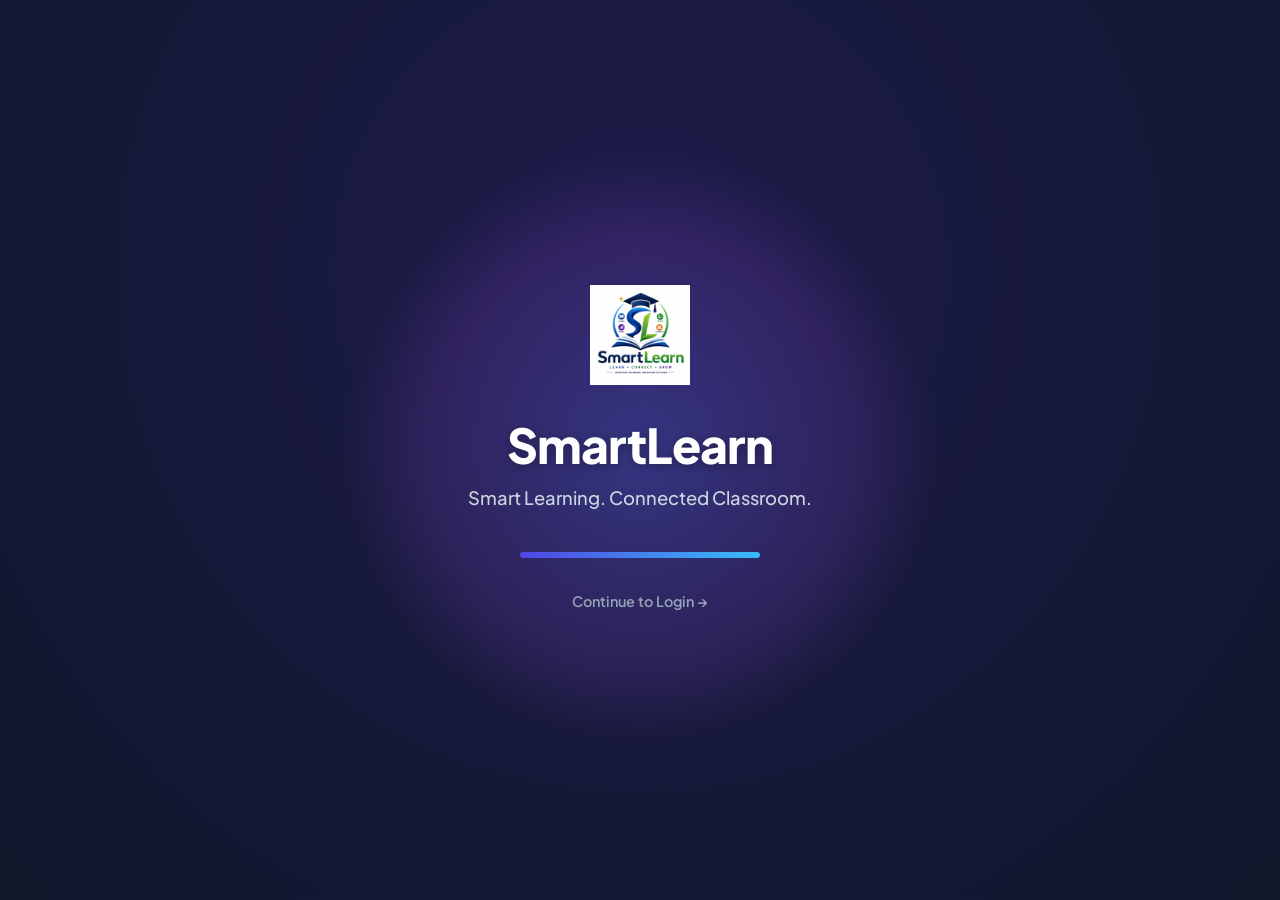
==== index.html @ 7f32639a "Initial release: SmartLearn Connected Classroom Portal with Gamification, PWA & APK Manifest" ====
<!DOCTYPE html>
<html lang="en">
<head>
  <meta charset="UTF-8">
  <meta name="viewport" content="width=device-width, initial-scale=1.0">
  <title>SmartLearn | Smart Learning. Connected Classroom.</title>
  <meta name="description" content="SmartLearn is a Smart Classroom Management System connecting Students, Teachers, Parents, and Administrators through Academics, Attendance, Communication, AI, and Analytics.">
  <link rel="stylesheet" href="css/style.css">
  <link rel="stylesheet" href="css/auth.css">
  <link rel="icon" href="assets/logo.png" type="image/png">
  <link rel="apple-touch-icon" href="assets/icon-192.png">
  <link rel="manifest" href="manifest.json">
  <meta name="theme-color" content="#4f46e5">
</head>
<body>

  <div class="splash-container">
    <div class="splash-background-glow"></div>
    
    <div class="splash-content">
      <div class="splash-logo-box" style="background: transparent; box-shadow: none;">
        <img src="assets/logo.png" alt="SmartLearn Logo" style="width: 100px; height: 100px; object-fit: contain;">
      </div>

      <h1 class="splash-title">SmartLearn</h1>
      <p class="splash-tagline">Smart Learning. Connected Classroom.</p>

      <div class="splash-loader-bar">
        <div class="splash-loader-fill"></div>
      </div>

      <a href="login.html" class="splash-skip-btn">Continue to Login &rarr;</a>
    </div>
  </div>

  <script>
    // Automatic redirect to login.html after 2.5 seconds
    setTimeout(() => {
      window.location.href = "login.html";
    }, 2500);
  </script>
</body>
</html>
---- css/style.css ----
/* ==========================================================================
   SmartLearn - Global Design System & Core Styles
   Brand: SmartLearn | Tagline: Smart Learning. Connected Classroom.
   Responsive Support: Laptop, Desktop, Tablet, Mobile (Portrait & Landscape)
   ========================================================================== */

@import url('https://fonts.googleapis.com/css2?family=Plus+Jakarta+Sans:wght@400;500;600;700;800&family=Inter:wght@400;500;600;700&display=swap');

:root {
  /* Core Color Palette */
  --primary: #4f46e5;
  --primary-hover: #4338ca;
  --primary-light: #eef2ff;
  --primary-glow: rgba(79, 70, 229, 0.25);
  
  --secondary: #3b82f6;
  --secondary-hover: #2563eb;
  --secondary-light: #eff6ff;
  
  --accent: #8b5cf6;
  --accent-light: #f5f3ff;
  
  /* Status Colors */
  --success: #10b981;
  --success-light: #ecfdf5;
  --warning: #f59e0b;
  --warning-light: #fffbeb;
  --danger: #ef4444;
  --danger-light: #fef2f2;
  --info: #06b6d4;
  --info-light: #ecfeff;

  /* Neutral Spectrum */
  --slate-900: #0f172a;
  --slate-800: #1e293b;
  --slate-700: #334155;
  --slate-600: #475569;
  --slate-500: #64748b;
  --slate-400: #94a3b8;
  --slate-300: #cbd5e1;
  --slate-200: #e2e8f0;
  --slate-100: #f1f5f9;
  --slate-50: #f8fafc;
  --white: #ffffff;

  /* Semantic Variables - Light Theme */
  --bg-main: var(--slate-50);
  --bg-surface: var(--white);
  --bg-subtle: var(--slate-100);
  --border-color: var(--slate-200);
  --text-main: var(--slate-900);
  --text-muted: var(--slate-500);
  --text-light: var(--slate-400);

  /* Shadows */
  --shadow-sm: 0 1px 3px rgba(15, 23, 42, 0.06), 0 1px 2px rgba(15, 23, 42, 0.04);
  --shadow-md: 0 4px 12px -2px rgba(15, 23, 42, 0.08), 0 2px 6px -1px rgba(15, 23, 42, 0.04);
  --shadow-lg: 0 12px 24px -4px rgba(15, 23, 42, 0.12), 0 4px 8px -2px rgba(15, 23, 42, 0.04);
  --shadow-primary: 0 8px 20px -4px var(--primary-glow);

  /* Borders & Radius */
  --radius-sm: 8px;
  --radius-md: 12px;
  --radius-lg: 18px;
  --radius-full: 9999px;

  /* Typography & Transitions */
  --font-main: 'Plus Jakarta Sans', 'Inter', -apple-system, BlinkMacSystemFont, sans-serif;
  --transition-fast: 0.2s cubic-bezier(0.4, 0, 0.2, 1);
  --transition-normal: 0.3s cubic-bezier(0.4, 0, 0.2, 1);
}

/* Dark Theme Overrides */
body.dark-theme {
  --bg-main: #0b0f19;
  --bg-surface: #1e293b;
  --bg-subtle: #1e293b;
  --bg-tertiary: #0f172a;
  --border-color: #334155;
  --text-main: #f8fafc;
  --text-muted: #cbd5e1;
  --text-light: #94a3b8;
  --shadow-sm: 0 1px 3px rgba(0, 0, 0, 0.3);
  --shadow-md: 0 4px 12px rgba(0, 0, 0, 0.4);
  --shadow-lg: 0 12px 24px rgba(0, 0, 0, 0.5);
}

/* CSS Reset & Strict Overflow Prevention */
*, *::before, *::after {
  box-sizing: border-box;
  margin: 0;
  padding: 0;
}

svg {
  max-width: 100%;
  max-height: 100%;
}

html {
  font-size: 16px;
  scroll-behavior: smooth;
  width: 100%;
  overflow-x: hidden;
}

body {
  font-family: var(--font-main);
  background-color: var(--bg-main);
  color: var(--text-main);
  line-height: 1.6;
  -webkit-font-smoothing: antialiased;
  -moz-osx-font-smoothing: grayscale;
  min-height: 100vh;
  width: 100%;
  overflow-x: hidden;
}

a {
  color: var(--primary);
  text-decoration: none;
  transition: color var(--transition-fast);
}

a:hover {
  color: var(--primary-hover);
}

button, input, select, textarea {
  font-family: inherit;
  font-size: inherit;
}

/* Typography Utilities */
h1, h2, h3, h4, h5, h6 {
  font-weight: 700;
  color: var(--text-main);
  line-height: 1.25;
}

.text-sm { font-size: 0.875rem; }
.text-xs { font-size: 0.75rem; }
.text-lg { font-size: 1.125rem; }
.text-xl { font-size: 1.25rem; }
.text-2xl { font-size: 1.5rem; }
.text-muted { color: var(--text-muted); }
.font-semibold { font-weight: 600; }
.font-bold { font-weight: 700; }

/* Buttons & Touch Targets (Min 44px touch height) */
.btn {
  display: inline-flex;
  align-items: center;
  justify-content: center;
  gap: 0.5rem;
  padding: 0.7rem 1.25rem;
  min-height: 44px;
  font-size: 0.925rem;
  font-weight: 600;
  border-radius: var(--radius-md);
  border: 1px solid transparent;
  cursor: pointer;
  transition: all var(--transition-fast);
  text-align: center;
  white-space: nowrap;
  user-select: none;
  -webkit-tap-highlight-color: transparent;
}

.btn-primary {
  background-color: var(--primary);
  color: var(--white);
  box-shadow: var(--shadow-primary);
}

.btn-primary:hover, .btn-primary:active {
  background-color: var(--primary-hover);
  transform: translateY(-1px);
  box-shadow: 0 10px 22px -4px var(--primary-glow);
}

.btn-secondary {
  background-color: var(--primary-light);
  color: var(--primary);
}

.btn-secondary:hover {
  background-color: #e0e7ff;
  color: var(--primary-hover);
}

.btn-outline {
  background-color: transparent;
  border-color: var(--border-color);
  color: var(--text-main);
}

.btn-outline:hover {
  background-color: var(--bg-subtle);
  border-color: var(--slate-300);
}

.btn-sm {
  padding: 0.4rem 0.85rem;
  min-height: 36px;
  font-size: 0.825rem;
  border-radius: var(--radius-sm);
}

.btn-block {
  width: 100%;
}

/* Card Containers */
.card {
  background-color: var(--bg-surface);
  border-radius: var(--radius-lg);
  border: 1px solid var(--border-color);
  padding: 1.5rem;
  box-shadow: var(--shadow-sm);
  transition: transform var(--transition-fast), box-shadow var(--transition-fast);
}

.card-hover:hover {
  transform: translateY(-2px);
  box-shadow: var(--shadow-md);
}

/* Form Components */
.form-group {
  display: flex;
  flex-direction: column;
  gap: 0.4rem;
  margin-bottom: 1.25rem;
}

.form-label {
  font-size: 0.875rem;
  font-weight: 600;
  color: var(--text-main);
}

.form-control {
  width: 100%;
  padding: 0.75rem 1rem;
  min-height: 46px;
  font-size: 0.95rem;
  border-radius: var(--radius-md);
  border: 1px solid var(--border-color);
  background-color: var(--bg-surface);
  color: var(--text-main);
  outline: none;
  transition: border-color var(--transition-fast), box-shadow var(--transition-fast);
}

.form-control:focus {
  border-color: var(--primary);
  box-shadow: 0 0 0 3px var(--primary-glow);
}

.form-select {
  appearance: none;
  background-image: url("data:image/svg+xml,%3Csvg xmlns='http://www.w3.org/2000/svg' fill='none' viewBox='0 0 24 24' stroke='%20475569'%3E%3Cpath stroke-linecap='round' stroke-linejoin='round' stroke-width='2' d='M19 9l-7 7-7-7'%3E%3C/path%3E%3C/svg%3E");
  background-repeat: no-repeat;
  background-position: right 1rem center;
  background-size: 1.2rem;
  padding-right: 2.5rem;
}

/* Responsive Form Rows */
.form-row-2col {
  display: grid;
  grid-template-columns: 1fr 1fr;
  gap: 0.75rem;
}

/* Status Badges */
.badge {
  display: inline-flex;
  align-items: center;
  gap: 0.3rem;
  padding: 0.25rem 0.65rem;
  font-size: 0.75rem;
  font-weight: 600;
  border-radius: var(--radius-full);
  white-space: nowrap;
}

.badge-primary { background-color: var(--primary-light); color: var(--primary); }
.badge-success { background-color: var(--success-light); color: var(--success); }
.badge-warning { background-color: var(--warning-light); color: var(--warning); }
.badge-danger { background-color: var(--danger-light); color: var(--danger); }
.badge-info { background-color: var(--info-light); color: var(--info); }

/* Progress Bars */
.progress-bar-wrap {
  width: 100%;
  height: 8px;
  background-color: var(--bg-subtle);
  border-radius: var(--radius-full);
  overflow: hidden;
}

.progress-bar-fill {
  height: 100%;
  border-radius: var(--radius-full);
  background: linear-gradient(90deg, var(--primary), var(--secondary));
  transition: width 0.8s cubic-bezier(0.4, 0, 0.2, 1);
}

/* Toast Notifications */
.toast-container {
  position: fixed;
  top: 1.5rem;
  right: 1.5rem;
  z-index: 9999;
  display: flex;
  flex-direction: column;
  gap: 0.75rem;
  pointer-events: none;
  max-width: calc(100vw - 2rem);
}

.toast {
  pointer-events: auto;
  min-width: 280px;
  max-width: 420px;
  padding: 0.85rem 1.25rem;
  border-radius: var(--radius-md);
  background-color: var(--bg-surface);
  border: 1px solid var(--border-color);
  box-shadow: var(--shadow-lg);
  display: flex;
  align-items: center;
  gap: 0.75rem;
  font-size: 0.875rem;
  font-weight: 500;
}

.toast-icon {
  width: 20px;
  height: 20px;
  flex-shrink: 0;
}

.toast-success { border-left: 4px solid var(--success); }
.toast-success .toast-icon { color: var(--success); }
.toast-error { border-left: 4px solid var(--danger); }
.toast-error .toast-icon { color: var(--danger); }
.toast-warning { border-left: 4px solid var(--warning); }
.toast-warning .toast-icon { color: var(--warning); }
.toast-info { border-left: 4px solid var(--secondary); }
.toast-info .toast-icon { color: var(--secondary); }

.toast-text { flex-grow: 1; color: var(--text-main); word-break: break-word; }
.toast-close { background: none; border: none; font-size: 1.2rem; cursor: pointer; color: var(--text-muted); padding: 0.2rem; }

/* Modals - Responsive Viewports */
.modal-overlay {
  position: fixed;
  top: 0;
  left: 0;
  width: 100vw;
  height: 100vh;
  background-color: rgba(15, 23, 42, 0.65);
  backdrop-filter: blur(5px);
  -webkit-backdrop-filter: blur(5px);
  z-index: 9000;
  display: flex;
  align-items: center;
  justify-content: center;
  padding: 1rem;
  opacity: 0;
  visibility: hidden;
  transition: opacity var(--transition-normal), visibility var(--transition-normal);
}

.modal-overlay.active {
  opacity: 1;
  visibility: visible;
}

.modal-container {
  background-color: var(--bg-surface);
  border-radius: var(--radius-lg);
  width: 100%;
  max-width: 540px;
  max-height: 90vh;
  overflow-y: auto;
  box-shadow: var(--shadow-lg);
  border: 1px solid var(--border-color);
  transform: scale(0.95);
  transition: transform var(--transition-normal);
}

.modal-overlay.active .modal-container {
  transform: scale(1);
}

.modal-header {
  padding: 1.25rem 1.5rem;
  border-bottom: 1px solid var(--border-color);
  display: flex;
  align-items: center;
  justify-content: space-between;
}

.modal-title {
  font-size: 1.15rem;
  font-weight: 700;
}

.modal-close-btn {
  background: none;
  border: none;
  font-size: 1.5rem;
  line-height: 1;
  color: var(--text-muted);
  cursor: pointer;
  padding: 0.25rem;
}

.modal-body {
  padding: 1.5rem;
}

.modal-footer {
  padding: 1rem 1.5rem;
  border-top: 1px solid var(--border-color);
  display: flex;
  justify-content: flex-end;
  gap: 0.75rem;
  background-color: var(--bg-subtle);
  border-bottom-left-radius: var(--radius-lg);
  border-bottom-right-radius: var(--radius-lg);
}

/* Animations */
@keyframes fadeIn {
  from { opacity: 0; transform: translateY(8px); }
  to { opacity: 1; transform: translateY(0); }
}

.animate-fade-in {
  animation: fadeIn 0.3s cubic-bezier(0.4, 0, 0.2, 1) forwards;
}

.pulse-dots {
  display: inline-block;
  animation: pulse 1.2s infinite;
}

@keyframes pulse {
  0%, 100% { opacity: 0.4; }
  50% { opacity: 1; }
}

/* Global Responsive Helpers */
@media (max-width: 576px) {
  .form-row-2col {
    grid-template-columns: 1fr;
  }

  .card {
    padding: 1.15rem;
  }

  .modal-body {
    padding: 1rem;
  }

  .modal-header, .modal-footer {
    padding: 1rem;
  }

  .toast-container {
    top: 1rem;
    right: 1rem;
    left: 1rem;
  }

  .toast {
    min-width: unset;
    width: 100%;
  }
}
---- css/auth.css ----
/* ==========================================================================
   SmartLearn - Premium Authentication & Splash Screen Styles
   Design: Modern Glassmorphism, Vibrant Gradients, High Contrast Typography
   Responsive: Desktop, Laptop, Tablet, Mobile
   ========================================================================== */

/* --- Splash Screen Page --- */
.splash-container {
  min-height: 100vh;
  width: 100vw;
  background: radial-gradient(circle at 50% 30%, #1e1b4b 0%, #0f172a 100%);
  color: #ffffff;
  display: flex;
  flex-direction: column;
  align-items: center;
  justify-content: center;
  position: relative;
  overflow: hidden;
  text-align: center;
  padding: 2rem 1.5rem;
}

.splash-background-glow {
  position: absolute;
  width: 600px;
  height: 600px;
  background: radial-gradient(circle, rgba(99, 102, 241, 0.35) 0%, rgba(168, 85, 247, 0.15) 50%, rgba(0,0,0,0) 70%);
  top: 50%;
  left: 50%;
  transform: translate(-50%, -50%);
  pointer-events: none;
  animation: pulseGlow 4s ease-in-out infinite alternate;
}

@keyframes pulseGlow {
  0% { transform: translate(-50%, -50%) scale(0.85); opacity: 0.6; }
  100% { transform: translate(-50%, -50%) scale(1.15); opacity: 1; }
}

.splash-content {
  z-index: 2;
  max-width: 500px;
  width: 100%;
  display: flex;
  flex-direction: column;
  align-items: center;
}

.splash-logo-box {
  width: 96px;
  height: 96px;
  background: linear-gradient(135deg, #4f46e5, #8b5cf6);
  border-radius: 24px;
  display: flex;
  align-items: center;
  justify-content: center;
  box-shadow: 0 20px 40px rgba(79, 70, 229, 0.45);
  margin-bottom: 2rem;
  animation: logoBounce 1.2s cubic-bezier(0.34, 1.56, 0.64, 1);
}

@keyframes logoBounce {
  0% { transform: scale(0.3); opacity: 0; }
  100% { transform: scale(1); opacity: 1; }
}

.splash-logo-box svg {
  width: 52px;
  height: 52px;
  stroke: #ffffff;
}

.splash-title {
  font-size: 3rem;
  font-weight: 800;
  letter-spacing: -0.02em;
  color: #ffffff;
  margin-bottom: 0.5rem;
  text-shadow: 0 2px 10px rgba(0,0,0,0.3);
}

.splash-tagline {
  font-size: 1.15rem;
  color: #cbd5e1;
  margin-bottom: 2.5rem;
  font-weight: 500;
}

.splash-loader-bar {
  width: 240px;
  max-width: 80%;
  height: 6px;
  background-color: rgba(255, 255, 255, 0.15);
  border-radius: 10px;
  overflow: hidden;
  position: relative;
  margin-bottom: 2rem;
}

.splash-loader-fill {
  height: 100%;
  width: 0%;
  background: linear-gradient(90deg, #4f46e5, #38bdf8);
  border-radius: 10px;
  animation: loadProgress 2.4s ease-in-out forwards;
}

@keyframes loadProgress {
  0% { width: 0%; }
  50% { width: 65%; }
  100% { width: 100%; }
}

.splash-skip-btn {
  color: #94a3b8;
  font-size: 0.9rem;
  font-weight: 600;
  transition: color 0.2s;
  cursor: pointer;
}

.splash-skip-btn:hover {
  color: #38bdf8;
}

/* --- Auth Page Layout (Login & Register) --- */
.auth-page-wrapper {
  min-height: 100vh;
  display: flex;
  background-color: var(--bg-main);
  width: 100%;
  overflow-x: hidden;
}

/* Left Hero Panel (Vibrant & High Contrast) */
.auth-left-hero {
  flex: 1.1;
  background: linear-gradient(135deg, #0f172a 0%, #1e1b4b 35%, #312e81 70%, #4338ca 100%);
  color: #ffffff;
  padding: 4rem 4rem;
  display: flex;
  flex-direction: column;
  justify-content: space-between;
  position: relative;
  overflow: hidden;
}

/* Ambient Glowing Background Orbs */
.auth-hero-orb-1 {
  position: absolute;
  width: 500px;
  height: 500px;
  background: radial-gradient(circle, rgba(99, 102, 241, 0.35) 0%, rgba(0,0,0,0) 70%);
  top: -150px;
  right: -100px;
  pointer-events: none;
}

.auth-hero-orb-2 {
  position: absolute;
  width: 450px;
  height: 450px;
  background: radial-gradient(circle, rgba(168, 85, 247, 0.25) 0%, rgba(0,0,0,0) 70%);
  bottom: -100px;
  left: -100px;
  pointer-events: none;
}

.auth-brand {
  display: flex;
  align-items: center;
  gap: 1rem;
  font-size: 1.6rem;
  font-weight: 800;
  color: #ffffff;
  z-index: 2;
}

.auth-brand-logo {
  width: 46px;
  height: 46px;
  background: linear-gradient(135deg, #4f46e5, #8b5cf6);
  border-radius: 14px;
  display: flex;
  align-items: center;
  justify-content: center;
  box-shadow: 0 10px 25px rgba(79, 70, 229, 0.45);
}

.auth-brand-logo svg {
  width: 26px;
  height: 26px;
  stroke: #ffffff;
}

.auth-hero-body {
  margin: 3rem 0;
  z-index: 2;
}

.hero-pill-tag {
  display: inline-flex;
  align-items: center;
  gap: 0.5rem;
  padding: 0.4rem 0.9rem;
  background: rgba(255, 255, 255, 0.12);
  backdrop-filter: blur(10px);
  -webkit-backdrop-filter: blur(10px);
  border: 1px solid rgba(255, 255, 255, 0.2);
  border-radius: var(--radius-full);
  font-size: 0.825rem;
  font-weight: 700;
  color: #e0e7ff;
  margin-bottom: 1.5rem;
  box-shadow: 0 4px 12px rgba(0,0,0,0.1);
}

.hero-pill-tag span {
  width: 8px;
  height: 8px;
  background-color: #10b981;
  border-radius: 50%;
  box-shadow: 0 0 10px #10b981;
}

.auth-hero-title {
  font-size: 2.75rem;
  font-weight: 800;
  line-height: 1.2;
  margin-bottom: 1.25rem;
  color: #ffffff;
  letter-spacing: -0.02em;
  text-shadow: 0 2px 10px rgba(0, 0, 0, 0.2);
}

.auth-hero-subtitle {
  font-size: 1.15rem;
  color: #e2e8f0; /* Ultra clear white text for maximum readability */
  line-height: 1.65;
  margin-bottom: 2.75rem;
  max-width: 520px;
  font-weight: 400;
}

.auth-hero-features {
  display: flex;
  flex-direction: column;
  gap: 1.15rem;
  max-width: 540px;
}

.auth-feature-item {
  display: flex;
  align-items: flex-start;
  gap: 1.15rem;
  background: rgba(255, 255, 255, 0.08);
  backdrop-filter: blur(16px);
  -webkit-backdrop-filter: blur(16px);
  border: 1px solid rgba(255, 255, 255, 0.16);
  padding: 1.1rem 1.35rem;
  border-radius: var(--radius-lg);
  transition: transform 0.25s ease, background 0.25s ease, border-color 0.25s ease;
}

.auth-feature-item:hover {
  transform: translateX(6px);
  background: rgba(255, 255, 255, 0.14);
  border-color: rgba(255, 255, 255, 0.3);
}

.auth-feature-icon {
  width: 42px;
  height: 42px;
  border-radius: 12px;
  background: linear-gradient(135deg, rgba(79, 70, 229, 0.6), rgba(139, 92, 246, 0.6));
  display: flex;
  align-items: center;
  justify-content: center;
  flex-shrink: 0;
  box-shadow: 0 4px 12px rgba(0,0,0,0.15);
}

.auth-feature-icon svg {
  width: 22px;
  height: 22px;
  stroke: #ffffff;
}

.auth-feature-title {
  font-weight: 700;
  font-size: 1.05rem;
  color: #ffffff;
  margin-bottom: 0.2rem;
}

.auth-feature-desc {
  font-size: 0.875rem;
  color: #cbd5e1; /* Clear light text */
  line-height: 1.45;
}

.auth-hero-footer {
  font-size: 0.875rem;
  color: #94a3b8;
  z-index: 2;
  display: flex;
  align-items: center;
  justify-content: space-between;
}

/* Right Side Form Panel */
.auth-right-panel {
  width: 560px;
  max-width: 100%;
  padding: 3.5rem 3.5rem;
  display: flex;
  flex-direction: column;
  justify-content: center;
  background-color: var(--bg-surface);
  box-shadow: -10px 0 30px rgba(0, 0, 0, 0.03);
}

.auth-card-header {
  margin-bottom: 2rem;
}

.auth-card-title {
  font-size: 2rem;
  font-weight: 800;
  color: var(--text-main);
  margin-bottom: 0.4rem;
  letter-spacing: -0.02em;
}

.auth-card-desc {
  font-size: 0.975rem;
  color: var(--text-muted);
}

/* Segmented Role Selector Controls */
.role-selector-label {
  font-size: 0.875rem;
  font-weight: 700;
  color: var(--text-main);
  margin-bottom: 0.65rem;
  display: block;
}

.role-selector-grid {
  display: grid;
  grid-template-columns: repeat(4, 1fr);
  gap: 0.4rem;
  margin-bottom: 1.75rem;
  background-color: var(--bg-subtle);
  padding: 0.35rem;
  border-radius: var(--radius-md);
  border: 1px solid var(--border-color);
}

.role-selector-grid-3 {
  grid-template-columns: repeat(3, 1fr);
}

.role-tab-btn {
  display: flex;
  align-items: center;
  justify-content: center;
  gap: 0.4rem;
  padding: 0.65rem 0.4rem;
  min-height: 46px;
  border-radius: var(--radius-sm);
  background: transparent;
  border: none;
  font-size: 0.85rem;
  font-weight: 700;
  color: var(--text-muted);
  cursor: pointer;
  transition: all var(--transition-fast);
  user-select: none;
}

.role-tab-btn svg {
  width: 18px;
  height: 18px;
  stroke: currentColor;
  flex-shrink: 0;
}

.role-tab-btn:hover {
  color: var(--text-main);
}

.role-tab-btn.active {
  background: linear-gradient(135deg, var(--primary), #6366f1);
  color: #ffffff;
  box-shadow: 0 4px 12px var(--primary-glow);
}

.role-tab-btn.active svg {
  stroke: #ffffff;
}

/* Input Fields with Embedded Icons */
.input-icon-wrapper {
  position: relative;
  display: flex;
  align-items: center;
}

.input-icon-wrapper svg.field-icon {
  position: absolute;
  left: 1rem;
  width: 18px;
  height: 18px;
  stroke: var(--slate-400);
  pointer-events: none;
  transition: stroke var(--transition-fast);
}

.input-icon-wrapper .form-control {
  padding-left: 2.75rem;
}

.input-icon-wrapper .form-control:focus + svg.field-icon,
.input-icon-wrapper:focus-within svg.field-icon {
  stroke: var(--primary);
}

.password-toggle-btn {
  position: absolute;
  right: 0.85rem;
  background: none;
  border: none;
  color: var(--text-muted);
  cursor: pointer;
  padding: 0.25rem;
  display: flex;
  align-items: center;
  justify-content: center;
}

.password-toggle-btn:hover {
  color: var(--text-main);
}

/* Form Submit Button */
.btn-auth-submit {
  width: 100%;
  min-height: 50px;
  font-size: 1rem;
  font-weight: 700;
  border-radius: var(--radius-md);
  background: linear-gradient(135deg, #4f46e5 0%, #6366f1 50%, #8b5cf6 100%);
  color: #ffffff;
  border: none;
  box-shadow: 0 8px 22px rgba(79, 70, 229, 0.35);
  cursor: pointer;
  transition: all var(--transition-fast);
  display: flex;
  align-items: center;
  justify-content: center;
  gap: 0.6rem;
  margin-top: 0.5rem;
}

.btn-auth-submit:hover {
  transform: translateY(-2px);
  box-shadow: 0 12px 28px rgba(79, 70, 229, 0.45);
}

.btn-auth-submit:active {
  transform: translateY(0);
}

/* Form Helper Options */
.form-options-row {
  display: flex;
  align-items: center;
  justify-content: space-between;
  font-size: 0.875rem;
  margin-bottom: 1.5rem;
  flex-wrap: wrap;
  gap: 0.5rem;
}

.checkbox-label {
  display: flex;
  align-items: center;
  gap: 0.5rem;
  cursor: pointer;
  color: var(--text-muted);
  user-select: none;
  font-weight: 500;
}

.auth-footer-text {
  text-align: center;
  margin-top: 1.75rem;
  font-size: 0.925rem;
  color: var(--text-muted);
}

/* Quick Demo Credentials Panel */
.demo-credentials-box {
  margin-top: 1.75rem;
  padding: 1.25rem;
  background-color: var(--bg-subtle);
  border-radius: var(--radius-lg);
  border: 1px dashed var(--slate-300);
}

.demo-credentials-header {
  display: flex;
  align-items: center;
  justify-content: space-between;
  margin-bottom: 0.85rem;
}

.demo-credentials-title {
  font-size: 0.825rem;
  font-weight: 800;
  text-transform: uppercase;
  letter-spacing: 0.06em;
  color: var(--primary);
  display: flex;
  align-items: center;
  gap: 0.4rem;
}

.demo-btn-group {
  display: grid;
  grid-template-columns: repeat(2, 1fr);
  gap: 0.6rem;
}

.demo-quick-btn {
  display: flex;
  align-items: center;
  justify-content: space-between;
  padding: 0.65rem 0.85rem;
  min-height: 44px;
  background: var(--bg-surface);
  border: 1px solid var(--border-color);
  border-radius: var(--radius-md);
  font-size: 0.825rem;
  font-weight: 700;
  color: var(--text-main);
  cursor: pointer;
  transition: all var(--transition-fast);
}

.demo-quick-btn:hover {
  border-color: var(--primary);
  color: var(--primary);
  background-color: var(--primary-light);
  transform: translateY(-1px);
}

/* --- Responsive Auth Breakpoints --- */

@media (max-width: 1200px) {
  .auth-left-hero {
    padding: 3.5rem 2.75rem;
  }
  .auth-right-panel {
    width: 490px;
    padding: 3rem 2.25rem;
  }
  .auth-hero-title {
    font-size: 2.25rem;
  }
}

@media (max-width: 992px) {
  .auth-page-wrapper {
    flex-direction: column;
  }

  .auth-left-hero {
    display: none; /* Mobile/tablet focuses on sleek centered form card */
  }

  .auth-right-panel {
    width: 100%;
    max-width: 540px;
    margin: 0 auto;
    padding: 2.75rem 2rem;
    box-shadow: none;
  }
}

@media (max-width: 576px) {
  .splash-title {
    font-size: 2.2rem;
  }

  .auth-right-panel {
    padding: 2rem 1.25rem;
  }

  .auth-card-title {
    font-size: 1.6rem;
  }

  .role-selector-grid {
    grid-template-columns: repeat(2, 1fr);
  }

  .role-selector-grid-3 {
    grid-template-columns: repeat(3, 1fr);
  }

  .demo-btn-group {
    grid-template-columns: 1fr;
  }
}
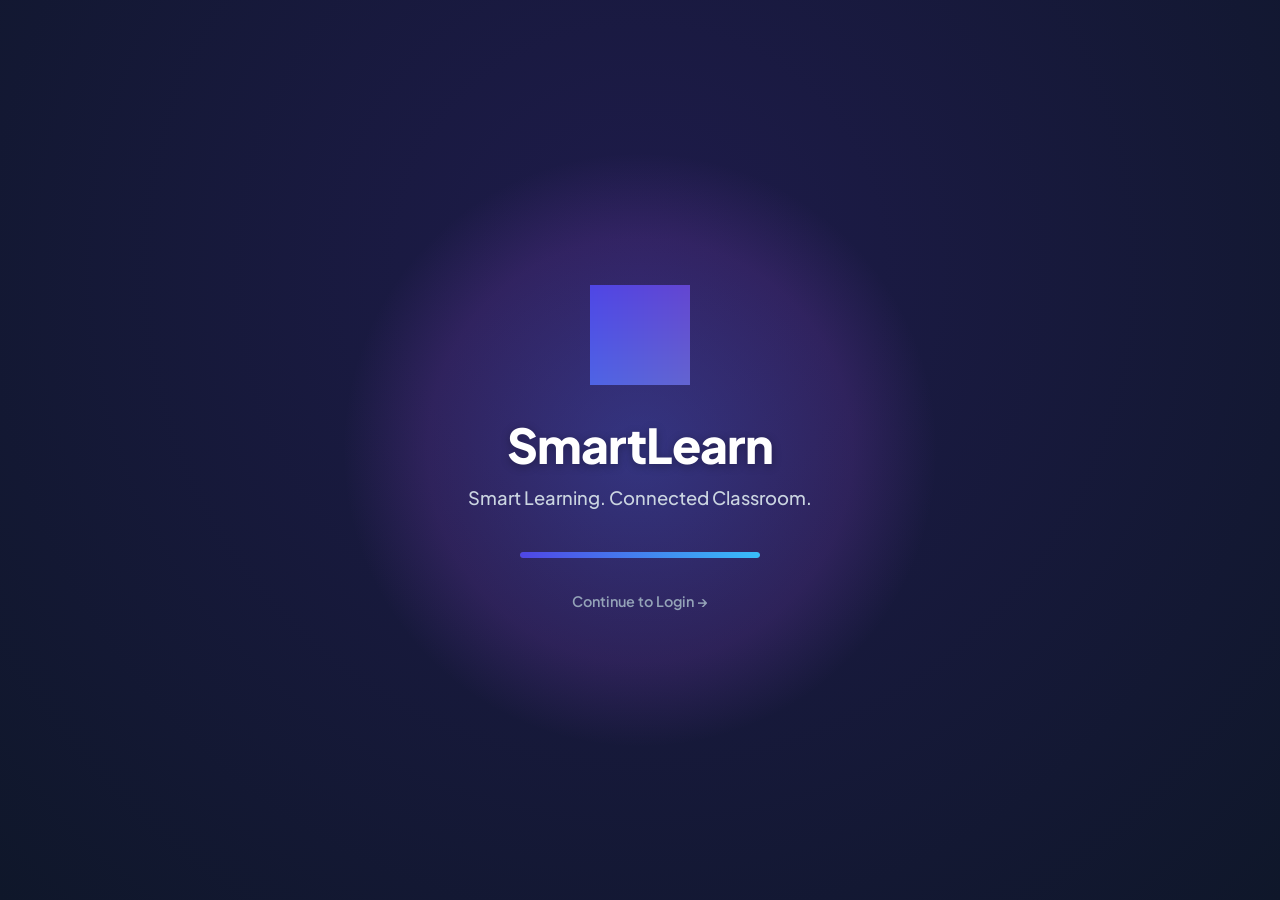
==== commit 9a0d6706: "Fix logo pathing, service worker caching, and add permanent deletion rule across all dashboards" ====
--- a/index.html
+++ b/index.html
@@ -7,8 +7,8 @@
   <meta name="description" content="SmartLearn is a Smart Classroom Management System connecting Students, Teachers, Parents, and Administrators through Academics, Attendance, Communication, AI, and Analytics.">
   <link rel="stylesheet" href="css/style.css">
   <link rel="stylesheet" href="css/auth.css">
-  <link rel="icon" href="assets/logo.png" type="image/png">
-  <link rel="apple-touch-icon" href="assets/icon-192.png">
+  <link rel="icon" href="./assets/logo.png" type="image/png">
+  <link rel="apple-touch-icon" href="./assets/icon-192.png">
   <link rel="manifest" href="manifest.json">
   <meta name="theme-color" content="#4f46e5">
 </head>
@@ -19,7 +19,7 @@
     
     <div class="splash-content">
       <div class="splash-logo-box" style="background: transparent; box-shadow: none;">
-        <img src="assets/logo.png" alt="SmartLearn Logo" style="width: 100px; height: 100px; object-fit: contain;">
+        <img src="./assets/logo.png" alt="SmartLearn Logo" style="width: 100px; height: 100px; object-fit: contain;" onerror="this.onerror=null; this.src='./assets/logo.jpg';">
       </div>
 
       <h1 class="splash-title">SmartLearn</h1>
